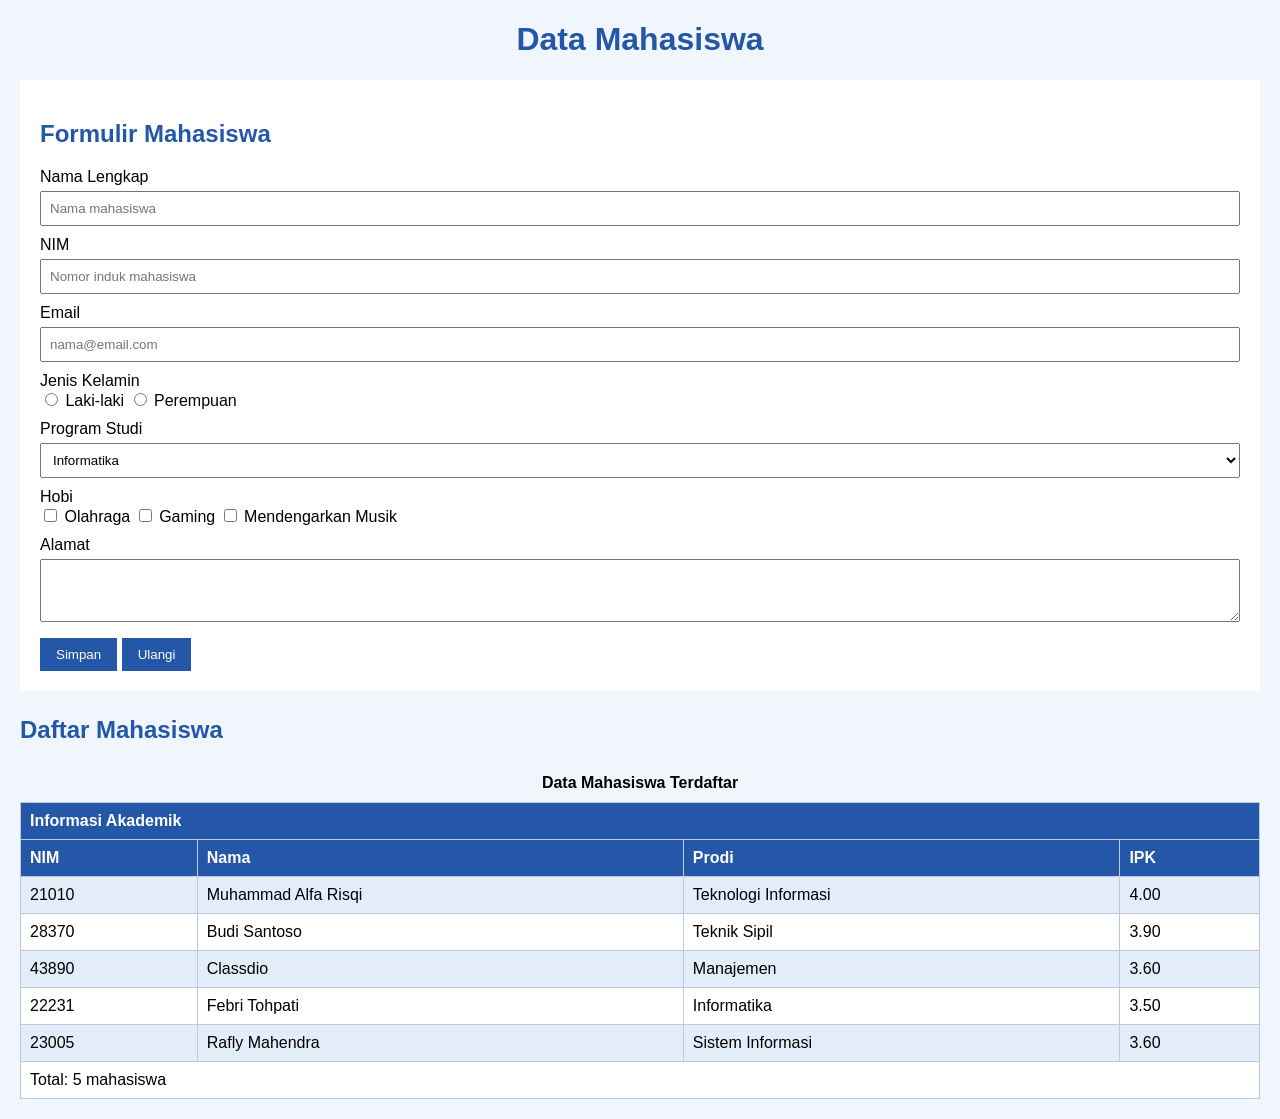
==== Pertemuan 3/data_mahasiswa.html @ 77002c3b "first commit" ====
<!DOCTYPE html>
<html lang="id">
<head>
    <meta charset="UTF-8">
    <meta name="viewport" content="width=device-width, initial-scale=1.0">
    <title>Data Mahasiswa</title>
    <style>
        body {
            font-family: Arial;
            background: #f1f6fc;
            margin: 20px; }

        h1 {
            color: #2457a7;
            text-align: center; }

        h2 {
            color: #2457a7; }

        .formulir {
            background: white;
            padding: 20px;
            margin-bottom: 25px; }

        label {
            display: block;
            margin-top: 10px; }

        input[type="text"],
        input[type="email"],
        select, textarea {
            width: 100%;
            padding: 8px;
            margin-top: 5px;
            box-sizing: border-box; }

        button {
            background: #2457a7;
            color: white;
            border: none;
            padding: 9px 16px;
            margin-top: 12px;
            cursor: pointer;}

        table {
            width: 100%;
            border-collapse: collapse;
            background: white; }

        caption {
            font-weight: bold;
            padding: 10px;}

        th {
            background: #2457a7;
            color: white; }

        th, td {
            border: 1px solid #b9c9df;
            padding: 9px;
            text-align: left;}

        .aktif {
            background: #e3edfa; }
    </style>
</head>
    <body>
 <h1>Data Mahasiswa</h1>
 <div class="formulir">
 <h2>Formulir Mahasiswa</h2>
    <form action="proses.php" method="post">
            <label for="nama">Nama Lengkap</label>
            <input type="text" id="nama" name="nama"
                   placeholder="Nama mahasiswa" required>

            <label for="nim">NIM</label>
            <input type="text" id="nim" name="nim"
                   placeholder="Nomor induk mahasiswa" required>

            <label for="email">Email</label>
            <input type="email" id="email" name="email"
                   placeholder="nama@email.com" required>

            <label>Jenis Kelamin</label>
            <input type="radio" name="jk" value="L" required> Laki-laki
            <input type="radio" name="jk" value="P"> Perempuan

            <label for="jurusan">Program Studi</label>
            <select id="jurusan" name="jurusan">
                <option>Informatika</option>
                <option>Teknologi Informasi</option>
                <option>Sistem Informasi</option>
                <option>Teknik Sipil</option>
                <option>Manajemen</option>
            </select>

            <label>Hobi</label>
            <input type="checkbox" name="Hobi" value="Olahraga"> Olahraga
            <input type="checkbox" name="Hobi" value="Gaming"> Gaming
            <input type="checkbox" name="Hobi" value="Mendengarkan Musik"> Mendengarkan Musik

            <label for="alamat">Alamat</label>
            <textarea id="alamat" name="alamat" rows="3"></textarea>

            <button type="submit">Simpan</button>
            <button type="reset">Ulangi</button>
    </form>
    </div>
 <h2>Daftar Mahasiswa</h2>
    <table>
        <caption>Data Mahasiswa Terdaftar</caption>
        <tr>
            <th colspan="4">Informasi Akademik</th> 
        </tr>
        <tr>
            <th>NIM</th>
            <th>Nama</th>
            <th>Prodi</th>
            <th>IPK</th>
        </tr>

        <tr class="aktif">
            <td>21010</td>
            <td>Muhammad Alfa Risqi</td>
            <td>Teknologi Informasi</td>
            <td>4.00</td>
        </tr>
        <tr>
            <td>28370</td>
            <td>Budi Santoso</td>
            <td>Teknik Sipil</td>
            <td>3.90</td>
        </tr>
        <tr class="aktif">
            <td>43890</td>
            <td>Classdio</td>
            <td>Manajemen</td>
            <td>3.60</td>
        </tr>
        <tr>
            <td>22231</td>
            <td>Febri Tohpati</td>
            <td>Informatika</td>
            <td>3.50</td>
        </tr>
        <tr class="aktif">
            <td>23005</td>
            <td>Rafly Mahendra</td>
            <td>Sistem Informasi</td>
            <td>3.60</td>
        </tr>

        <tr>
            <td colspan="4">Total: 5 mahasiswa</td>
        </tr>
        </table>
    </body>
</html>
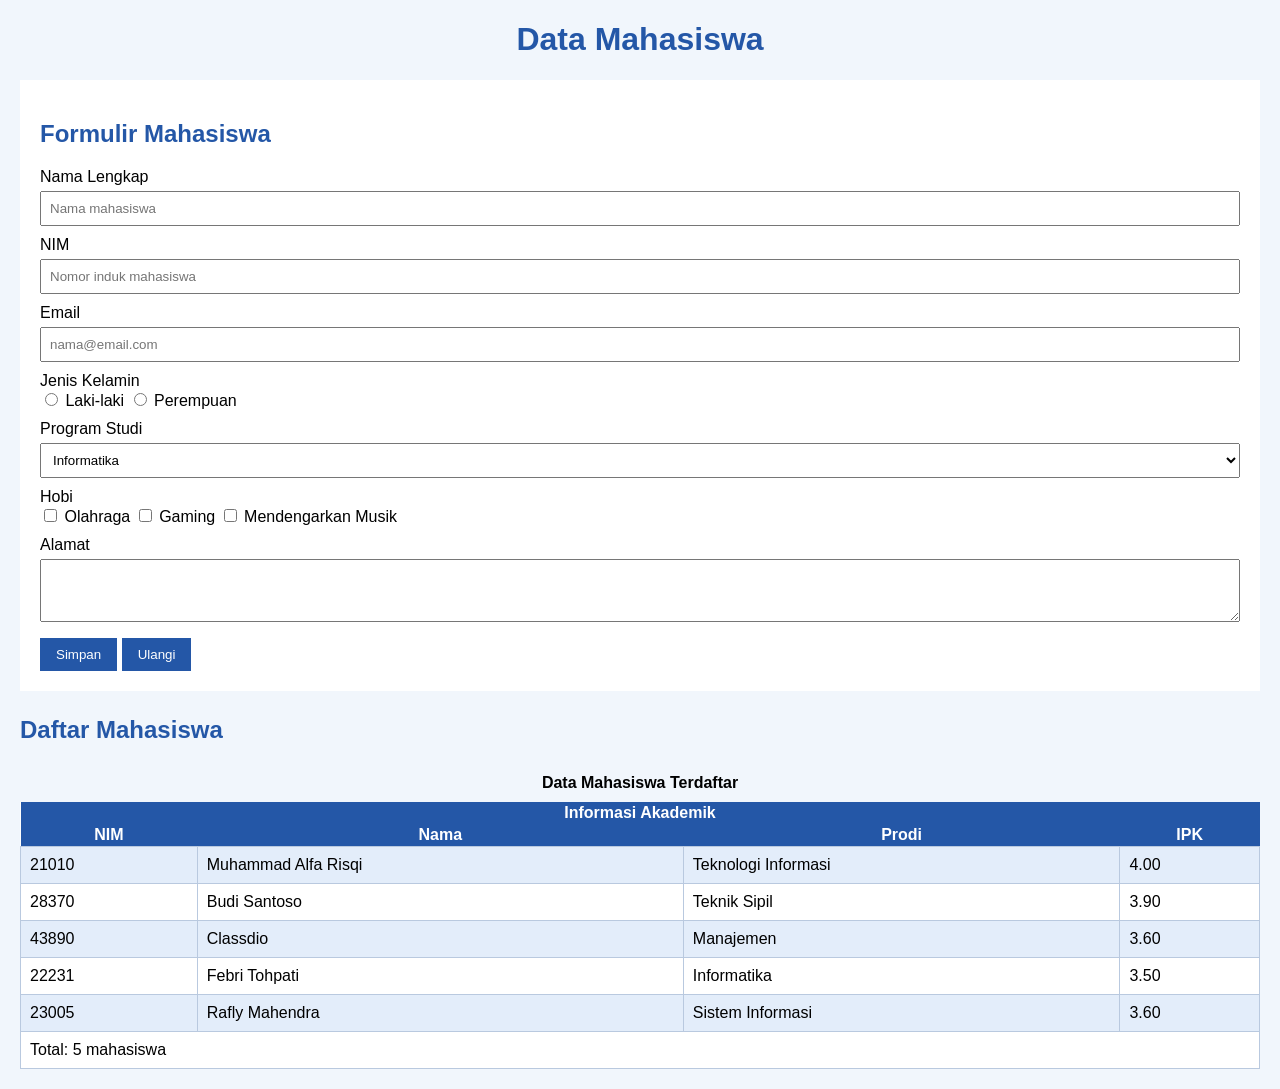
==== commit d0cf7480: "first commit" ====
--- a/Pertemuan 3/data_mahasiswa.html
+++ b/Pertemuan 3/data_mahasiswa.html
@@ -54,9 +54,10 @@
 
         th {
             background: #2457a7;
-            color: white; }
+            color: white; 
+            padding: 2px; text-align: center;}
 
-        th, td {
+         td {
             border: 1px solid #b9c9df;
             padding: 9px;
             text-align: left;}
